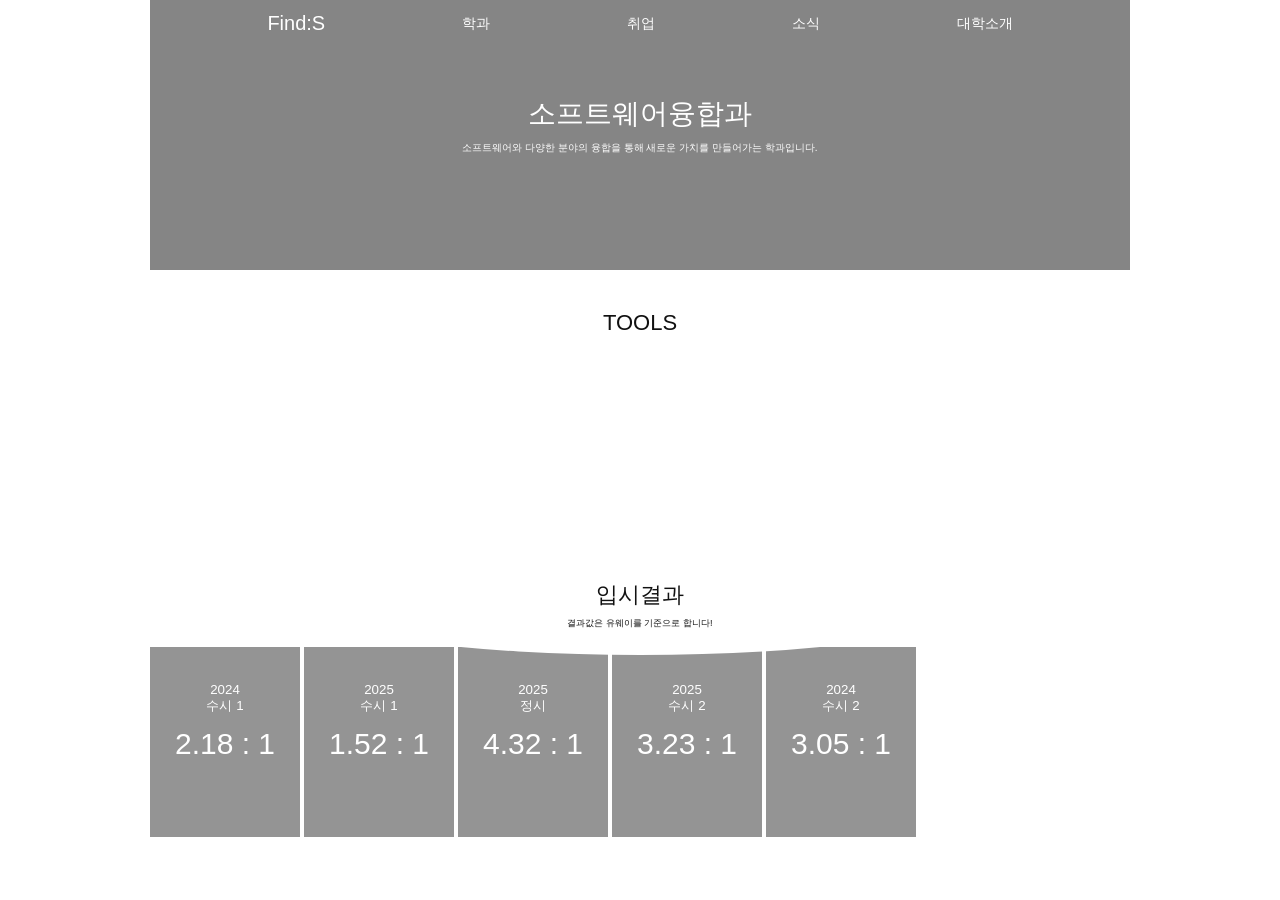
==== department-detail.html @ ff83a920 "Add files via upload" ====
<!doctype html><html lang="ko"><head><meta charset="utf-8"><meta name="viewport" content="width=device-width,initial-scale=1"><title>학과 상세 | Find:S</title><link rel="stylesheet" href="styles.css"></head><body><main class="detail-page"><section class="detail-hero software-bg"><nav class="nav"><a class="logo" href="index.html">Find:S</a><a href="departments.html">학과</a><a href="employment.html">취업</a><a href="#">소식</a><a href="#">대학소개</a></nav><div class="hero-text"><h1 id="dept-title">소프트웨어융합과</h1><p>소프트웨어와 다양한 분야의 융합을 통해 새로운 가치를 만들어가는 학과입니다.</p></div></section><section class="tools-section"><h2>TOOLS</h2><div class="tools-row"><article class="tool" style="background-image:url('https://images.unsplash.com/photo-1516979187457-637abb4f9353?auto=format&fit=crop&w=500&q=80')"><small>Write once,<br>run anywhere</small><b>JAVA</b></article><article class="tool" style="background-image:url('https://images.unsplash.com/photo-1515879218367-8466d910aaa4?auto=format&fit=crop&w=500&q=80')"><small>Life is short,<br>you need Python.</small><b>PYTHON</b></article><article class="tool" style="background-image:url('https://images.unsplash.com/photo-15176991d2b3?auto=format&fit=crop&w=500&q=80')"><small>console.log<br>"Hello, World!"</small><b>JAVASCRIPT</b></article></div></section><section class="admission-section"><div class="admission-heading"><h2>입시결과</h2><p>결과값은 유웨이를 기준으로 합니다!</p></div><div class="admission-track"><article style="background-image:url('https://images.unsplash.com/photo-1503675628430-5e0b5a3f8f5c?auto=format&fit=crop&w=500&q=80')"><small>2024<br>수시 1</small><strong>2.18 : 1</strong></article><article style="background-image:url('https://images.unsplash.com/photo-1509062522246-3755977927d7?auto=format&fit=crop&w=500&q=80')"><small>2025<br>수시 1</small><strong>1.52 : 1</strong></article><article style="background-image:url('https://images.unsplash.com/photo-1588072432836-e10032774350?auto=format&fit=crop&w=500&q=80')"><small>2025<br>정시</small><strong>4.32 : 1</strong></article><article style="background-image:url('https://images.unsplash.com/photo-1588072432836-e10032774350?auto=format&fit=crop&w=500&q=80')"><small>2025<br>수시 2</small><strong>3.23 : 1</strong></article><article style="background-image:url('https://images.unsplash.com/photo-1497633762265-9d179a990aa6?auto=format&fit=crop&w=500&q=80')"><small>2024<br>수시 2</small><strong>3.05 : 1</strong></article></div></section></main><script src="script.js"></script></body></html>
---- styles.css ----
*{box-sizing:border-box}html,body{margin:0;min-height:100%;font-family:Arial,'Noto Sans KR',sans-serif;color:#111}body{background:#fff}a{color:inherit;text-decoration:none}.home{background:#fff}.home-frame{width:min(90vw,1000px);height:min(62vw,650px);min-height:500px;margin:24px auto;background:url('https://images.unsplash.com/photo-1434030216411-0b793f4b4173?auto=format&fit=crop&w=1600&q=85') center/cover;position:relative;color:white}.home-frame:before,.detail-hero:before,.employment-hero:before{content:"";position:absolute;inset:0;background:rgba(0,0,0,.48)}.nav{position:absolute;z-index:2;top:0;left:0;width:100%;display:flex;align-items:center;justify-content:space-around;padding:12px 5%;color:white;font-size:14px}.nav .logo{font-size:20px}.home-copy,.hero-text{position:absolute;z-index:1;top:32%;width:100%;text-align:center}.home-copy h1,.hero-text h1{font-size:clamp(30px,4vw,48px);font-weight:400;margin:0 0 8px}.home-copy p,.hero-text p{font-size:15px;line-height:1.45;margin:0}.selection-page{width:min(90vw,1100px);margin:48px auto;background:#fff;min-height:406px;position:relative;overflow:hidden}.light-nav{color:#111;position:relative;justify-content:flex-start;gap:6%;padding:10px 5%}.light-nav .logo{margin-right:1%}.department-track{display:flex;gap:28px;overflow-x:auto;padding:34px 24px 20px;scrollbar-width:none}.department-track::-webkit-scrollbar{display:none}.department-card{flex:0 0 228px;text-align:center;display:block}.department-card img{width:100%;height:300px;object-fit:cover;border-radius:26px;display:block}.department-card span{display:block;font-size:28px;margin-top:8px;white-space:nowrap}.detail-page{width:min(100vw,980px);margin:0 auto}.detail-hero{height:270px;position:relative;color:#fff;background-position:center;background-size:cover}.software-bg{background-image:url('https://images.unsplash.com/photo-1515879218367-8466d910aaa4?auto=format&fit=crop&w=1400&q=85')}.hero-text{top:35%;padding:0 5%}.hero-text h1{font-size:28px}.hero-text p{font-size:10px}.tools-section{text-align:center;padding:40px 0 80px}.tools-section h2{font-size:22px;font-weight:400;margin:0 0 26px}.tools-row{display:flex;justify-content:center;gap:8px}.tool{width:105px;height:120px;background-position:center;background-size:cover;color:#fff;text-align:left;position:relative;padding:6px;font-size:9px}.tool b{position:absolute;bottom:7px;left:7px;font-weight:400}.admission-section{position:relative;padding:0 0 60px}.admission-heading{position:relative;z-index:2;background:#fff;border-radius:50%;width:65%;margin:0 auto;text-align:center;padding:18px 0 25px}.admission-heading h2{font-weight:400;margin:0;font-size:22px}.admission-heading p{font-size:9px;margin:7px 0 0}.admission-track{display:flex;gap:4px;overflow-x:auto;margin-top:-8px;scrollbar-width:none}.admission-track article{flex:0 0 150px;height:190px;background-size:cover;background-position:center;position:relative;color:white;text-align:center;padding-top:35px}.admission-track article:before{content:"";position:absolute;inset:0;background:rgba(0,0,0,.42)}.admission-track small,.admission-track strong{position:relative;display:block}.admission-track strong{font-size:30px;font-weight:300;margin-top:12px}.employment-detail{max-width:1100px;margin:0 auto}.employment-hero{height:510px;position:relative;background:url('https://images.unsplash.com/photo-1516321318423-f06f85e504b3?auto=format&fit=crop&w=1600&q=85') center/cover;color:white}.employment-hero .hero-text{top:32%}.cert-section{text-align:center;padding:32px 0 22px}.cert-section h2,.jobs-section h2{font-size:32px;font-weight:400;margin:0 0 32px}.cert-row{display:flex;justify-content:center;gap:18px}.cert-row article{width:178px}.cert-row img{width:100%;height:120px;object-fit:cover;border-radius:32px}.cert-row p{font-size:15px;margin:10px 0}.rate-section{padding:24px 0 90px;text-align:center}.rate-box{background:#e5f4ff;width:75%;margin:auto;min-height:225px;padding:35px 15px 0}.rate-box h2{font-weight:400;font-size:32px;margin:0}.rate-box p{margin:6px}.rate-number{background:#d9efff;border-radius:50%;width:310px;height:200px;margin:38px auto -10px;display:flex;align-items:center;justify-content:center;font-size:66px}.empty-note{margin-top:18px;font-size:14px}.jobs-section{text-align:center;padding:20px 0 45px}.jobs-row{display:flex;justify-content:center;gap:22px}.jobs-row article{width:190px;height:240px;border-radius:30px;overflow:hidden;position:relative;color:white}.jobs-row img{width:100%;height:100%;object-fit:cover}.jobs-row article:after{content:"";position:absolute;inset:0;background:rgba(0,0,0,.4)}.jobs-row article div{position:absolute;z-index:1;bottom:8px;padding:8px;text-align:left}.jobs-row h3{font-size:13px;font-weight:400;margin:0 0 5px}.jobs-row p{font-size:10px;line-height:1.4;margin:0}



/* Genuine mobile layout rebuild (not a scaled desktop layout) */

/* Mobile layout rebuilt from the ground up */
@media (max-width: 600px) {
  html, body { width:100%; margin:0; overflow-x:hidden; }
  body { font-size:16px; }
  .home-frame { width:100%; height:100svh; min-height:0; margin:0; background-position:58% center; }
  .nav { position:absolute; top:0; left:0; width:100%; min-height:64px; padding:0 12px; display:grid; grid-template-columns:1.2fr .65fr .65fr .65fr 1fr; align-items:center; gap:0; font-size:12px; }
  .nav { grid-template-columns:1.2fr .65fr .65fr .65fr 1fr; }
  .nav .logo { font-size:19px; white-space:nowrap; }
  .nav a:not(.logo) { text-align:center; font-size:11px; white-space:nowrap; padding:12px 2px; }
  .home-copy { top:42%; transform:translateY(-10%); padding:0 20px; }
  .home-copy h1 { font-size:clamp(32px,9vw,42px); line-height:1.15; margin-bottom:12px; }
  .home-copy p { font-size:13px; line-height:1.65; word-break:keep-all; }
  .selection-page { width:100%; min-height:100svh; margin:0; background:#fff; overflow:hidden; display:flex; flex-direction:column; }
  .light-nav { flex:0 0 60px; position:relative; color:#111; background:#fff; }
  .department-track { width:100%; flex:1; display:flex; align-items:flex-start; gap:14px; overflow-x:auto; overflow-y:hidden; padding:22px 16px 34px; scroll-snap-type:x mandatory; -webkit-overflow-scrolling:touch; }
  .department-card { flex:0 0 78vw; max-width:330px; text-align:center; scroll-snap-align:start; }
  .department-card img { width:100%; height:82vw; max-height:390px; object-fit:cover; border-radius:24px; }
  .department-card span { display:block; font-size:23px; margin-top:12px; white-space:nowrap; }
  .detail-page, .employment-detail { width:100%; max-width:none; margin:0; overflow:hidden; }
  .detail-hero { height:52svh; min-height:340px; max-height:none; background-position:center; }
  .detail-hero .nav, .employment-hero .nav { background:rgba(0,0,0,.16); }
  .hero-text { top:38%; padding:0 20px; }
  .hero-text h1 { font-size:28px; line-height:1.2; margin-bottom:10px; }
  .hero-text p { font-size:12px; line-height:1.6; word-break:keep-all; }
  .tools-section { padding:28px 0 48px; }
  .tools-section h2 { font-size:22px; margin-bottom:20px; }
  .tools-row { justify-content:flex-start; gap:12px; padding:0 16px 8px; overflow-x:auto; scroll-snap-type:x mandatory; -webkit-overflow-scrolling:touch; }
  .tool { flex:0 0 36vw; width:36vw; height:42vw; max-height:none; border-radius:10px; font-size:10px; scroll-snap-align:start; }
  .admission-section { padding:0 0 36px; }
  .admission-heading { width:82%; padding:18px 10px 22px; }
  .admission-heading h2 { font-size:23px; }
  .admission-heading p { font-size:10px; }
  .admission-track { margin-top:-12px; padding:0 12px; gap:8px; overflow-x:auto; scroll-snap-type:x mandatory; -webkit-overflow-scrolling:touch; }
  .admission-track article { flex:0 0 72vw; height:235px; padding-top:40px; scroll-snap-align:start; }
  .admission-track strong { font-size:34px; }
  .employment-hero { height:62svh; min-height:420px; max-height:none; background-position:center; }
  .cert-section { padding:30px 0 26px; }
  .cert-section h2, .jobs-section h2 { font-size:25px; margin-bottom:20px; }
  .cert-row { justify-content:flex-start; gap:12px; padding:0 16px 8px; overflow-x:auto; scroll-snap-type:x mandatory; -webkit-overflow-scrolling:touch; }
  .cert-row article { flex:0 0 42vw; width:42vw; scroll-snap-align:start; }
  .cert-row img { width:100%; height:35vw; max-height:none; border-radius:22px; object-fit:cover; }
  .cert-row p { font-size:13px; line-height:1.45; margin:9px 0; }
  .rate-section { padding:22px 0 50px; }
  .rate-box { width:calc(100% - 32px); min-height:180px; padding:24px 12px 0; }
  .rate-box h2 { font-size:26px; }
  .rate-box p { font-size:12px; }
  .rate-number { width:72vw; height:48vw; max-width:340px; max-height:none; margin:24px auto -8px; font-size:54px; }
  .empty-note { font-size:13px; margin-top:18px; }
  .jobs-section { padding:18px 0 38px; }
  .jobs-row { justify-content:flex-start; gap:12px; padding:0 16px 8px; overflow-x:auto; scroll-snap-type:x mandatory; -webkit-overflow-scrolling:touch; }
  .jobs-row article { flex:0 0 72vw; width:72vw; height:300px; border-radius:24px; scroll-snap-align:start; }
  .jobs-row article div { bottom:0; padding:14px; }
  .jobs-row h3 { font-size:15px; }
  .jobs-row p { font-size:12px; line-height:1.55; }
}
@media (max-width: 360px) {
  .nav { padding:0 9px; }
  .nav .logo { font-size:17px; }
  .nav a:not(.logo) { font-size:10px; }
  .department-card { flex-basis:82vw; }
  .department-card img { height:88vw; }
  .tool { flex-basis:39vw; width:39vw; height:46vw; }
  .jobs-row article { flex-basis:78vw; }
}
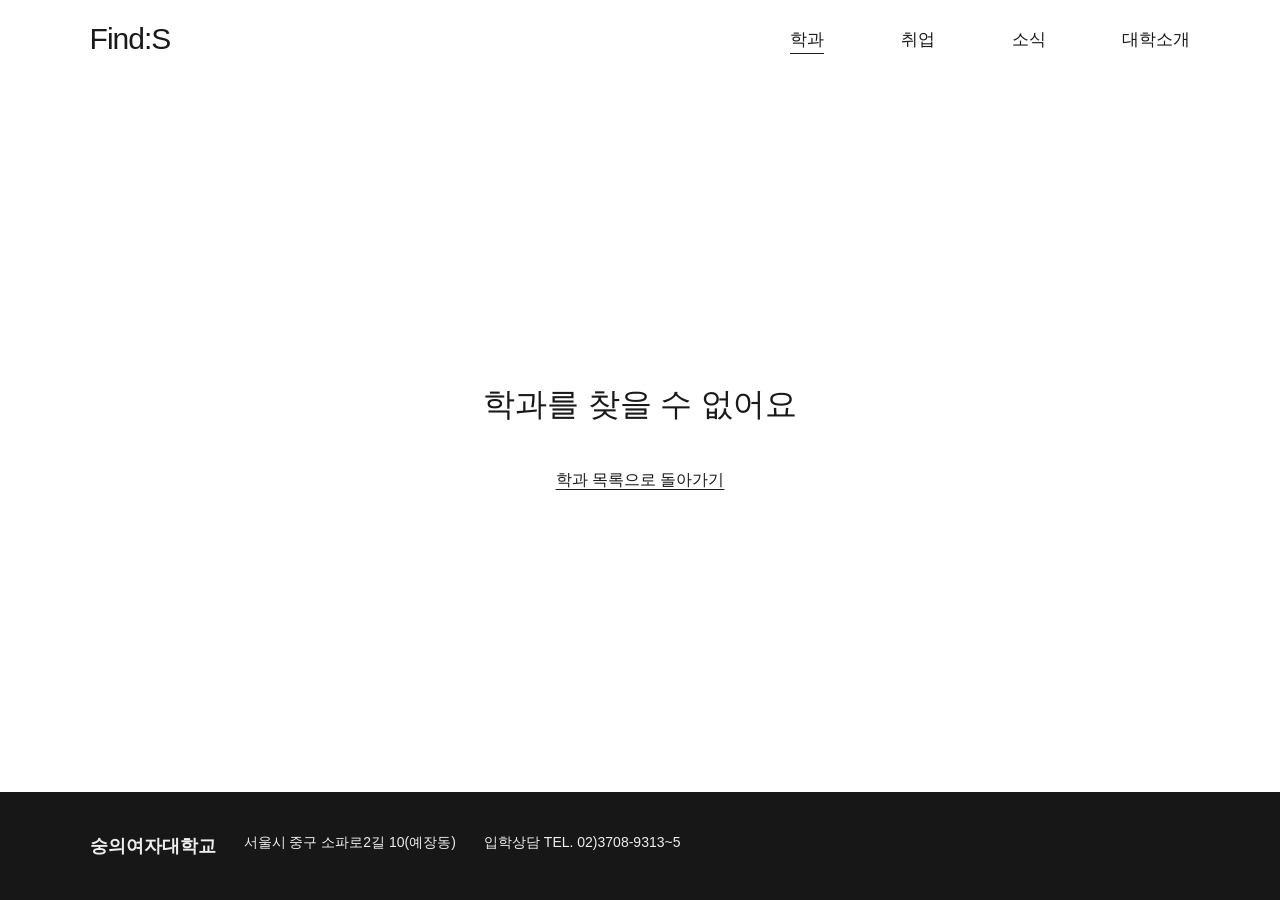
==== commit 04503e67: "Add files via upload" ====
--- a/department-detail.html
+++ b/department-detail.html
@@ -1 +1,16 @@
-<!doctype html><html lang="ko"><head><meta charset="utf-8"><meta name="viewport" content="width=device-width,initial-scale=1"><title>학과 상세 | Find:S</title><link rel="stylesheet" href="styles.css"></head><body><main class="detail-page"><section class="detail-hero software-bg"><nav class="nav"><a class="logo" href="index.html">Find:S</a><a href="departments.html">학과</a><a href="employment.html">취업</a><a href="#">소식</a><a href="#">대학소개</a></nav><div class="hero-text"><h1 id="dept-title">소프트웨어융합과</h1><p>소프트웨어와 다양한 분야의 융합을 통해 새로운 가치를 만들어가는 학과입니다.</p></div></section><section class="tools-section"><h2>TOOLS</h2><div class="tools-row"><article class="tool" style="background-image:url('https://images.unsplash.com/photo-1516979187457-637abb4f9353?auto=format&fit=crop&w=500&q=80')"><small>Write once,<br>run anywhere</small><b>JAVA</b></article><article class="tool" style="background-image:url('https://images.unsplash.com/photo-1515879218367-8466d910aaa4?auto=format&fit=crop&w=500&q=80')"><small>Life is short,<br>you need Python.</small><b>PYTHON</b></article><article class="tool" style="background-image:url('https://images.unsplash.com/photo-15176991d2b3?auto=format&fit=crop&w=500&q=80')"><small>console.log<br>"Hello, World!"</small><b>JAVASCRIPT</b></article></div></section><section class="admission-section"><div class="admission-heading"><h2>입시결과</h2><p>결과값은 유웨이를 기준으로 합니다!</p></div><div class="admission-track"><article style="background-image:url('https://images.unsplash.com/photo-1503675628430-5e0b5a3f8f5c?auto=format&fit=crop&w=500&q=80')"><small>2024<br>수시 1</small><strong>2.18 : 1</strong></article><article style="background-image:url('https://images.unsplash.com/photo-1509062522246-3755977927d7?auto=format&fit=crop&w=500&q=80')"><small>2025<br>수시 1</small><strong>1.52 : 1</strong></article><article style="background-image:url('https://images.unsplash.com/photo-1588072432836-e10032774350?auto=format&fit=crop&w=500&q=80')"><small>2025<br>정시</small><strong>4.32 : 1</strong></article><article style="background-image:url('https://images.unsplash.com/photo-1588072432836-e10032774350?auto=format&fit=crop&w=500&q=80')"><small>2025<br>수시 2</small><strong>3.23 : 1</strong></article><article style="background-image:url('https://images.unsplash.com/photo-1497633762265-9d179a990aa6?auto=format&fit=crop&w=500&q=80')"><small>2024<br>수시 2</small><strong>3.05 : 1</strong></article></div></section></main><script src="script.js"></script></body></html>
+<!doctype html>
+<html lang="ko">
+<head>
+  <meta charset="utf-8">
+  <meta name="viewport" content="width=device-width, initial-scale=1">
+  <meta name="description" content="숭의여자대학교 학과 상세 정보">
+  <title>학과 상세 | Find:S</title>
+  <link rel="stylesheet" href="style.css">
+</head>
+<body data-page="department-detail">
+  <div id="app"></div>
+  <noscript>이 사이트는 JavaScript가 필요합니다. 브라우저에서 JavaScript를 켜 주세요.</noscript>
+  <script src="data.js"></script>
+  <script src="app.js"></script>
+</body>
+</html>
--- a/style.css
+++ b/style.css
@@ -0,0 +1,733 @@
+/* ==========================================================================
+   Find:S 스타일시트
+   목차
+   1. 변수 / 이미지 경로   2. 기본 설정        3. 상단 바(헤더)
+   4. 히어로             5. 공통 본문         6. 학과 상세 (TOOLS · 입시결과)
+   7. 학과 선택 카드      8. 취업 상세         9. 푸터
+   10. 대학소개          11. 빈 페이지·안내   12. 이미지 없음 표시
+   13. 모바일 (760px 이하)
+   ========================================================================== */
+
+
+/* 1. 변수 / 이미지 경로 -------------------------------------------------- */
+:root {
+  /* 색상 */
+  --color-text: #191919;
+  --color-dark: #171717;
+  --color-white: #fff;
+  --color-muted: #666;
+  --color-bg-soft: #f5f5f3;
+
+  /* 입시결과 카드 배경 이미지 (이 파일 기준 경로) */
+  --admission-img-1: url("assets/common/admission-1.jpg");
+  --admission-img-2: url("assets/common/admission-2.jpg");
+  --admission-img-3: url("assets/common/admission-3.jpg");
+  --admission-img-4: url("assets/common/admission-4.jpg");
+  --admission-img-5: url("assets/common/admission-5.jpg");
+}
+
+
+/* 2. 기본 설정 ----------------------------------------------------------- */
+* {
+  box-sizing: border-box;
+}
+
+html {
+  scroll-behavior: smooth;
+}
+
+body {
+  margin: 0;
+  font-family: Arial, "Noto Sans KR", sans-serif;
+  color: var(--color-text);
+  background: var(--color-white);
+}
+
+a {
+  color: inherit;
+  text-decoration: none;
+}
+
+:focus-visible {
+  outline: 2px solid currentColor;
+  outline-offset: 3px;
+}
+
+
+/* 3. 상단 바(헤더) ------------------------------------------------------- */
+.topbar {
+  height: 78px;
+  position: absolute;
+  z-index: 5;
+  top: 0;
+  left: 0;
+  width: 100%;
+  display: flex;
+  align-items: center;
+  justify-content: space-between;
+  padding: 0 7%;
+  color: var(--color-white);
+}
+
+/* 흰 배경 페이지(학과 선택, 소식 등)에서는 어두운 글자색 */
+.topbar.dark {
+  color: var(--color-text);
+}
+
+.logo {
+  font-size: 30px;
+  font-weight: 400;
+  letter-spacing: -1px;
+}
+
+.topbar nav {
+  display: flex;
+  gap: clamp(24px, 6vw, 100px);
+  font-size: 17px;
+}
+
+.topbar nav a {
+  transition: opacity 0.2s;
+}
+
+.topbar nav a:hover {
+  opacity: 0.65;
+}
+
+/* 현재 페이지 표시 */
+.topbar nav a[aria-current="page"] {
+  text-decoration: underline;
+  text-underline-offset: 8px;
+}
+
+.menu {
+  display: none;
+  background: none;
+  border: 0;
+  color: inherit;
+  font-size: 24px;
+  cursor: pointer;
+}
+
+
+/* 4. 히어로 -------------------------------------------------------------- */
+.hero {
+  height: min(100vh, 760px);
+  min-height: 540px;
+  background-color: #555; /* 이미지가 없을 때 보이는 색 */
+  background-size: cover;
+  background-position: center;
+  position: relative;
+  color: var(--color-white);
+  display: flex;
+  align-items: center;
+  justify-content: center;
+  text-align: center;
+}
+
+.hero-copy {
+  padding: 80px 24px 0;
+  max-width: 950px;
+}
+
+.hero-copy h1 {
+  font-size: clamp(36px, 5vw, 64px);
+  font-weight: 400;
+  letter-spacing: -2px;
+  margin: 0 0 14px;
+}
+
+.hero-copy p {
+  font-size: clamp(15px, 1.7vw, 22px);
+  line-height: 1.65;
+  margin: 0;
+  white-space: pre-line; /* 소개 문구의 \n 줄바꿈 반영 */
+}
+
+.home-hero {
+  height: 100vh;
+  min-height: 620px;
+}
+
+
+/* 5. 공통 본문 ----------------------------------------------------------- */
+.content {
+  max-width: 1200px;
+  margin: 0 auto;
+  padding: 70px 28px 100px;
+}
+
+.section {
+  text-align: center;
+  margin: 0 auto 110px;
+}
+
+.section h2 {
+  font-size: 34px;
+  font-weight: 500;
+  margin: 0 0 15px;
+}
+
+
+/* 6. 학과 상세 (TOOLS · 입시결과) ---------------------------------------- */
+.tools h2 {
+  letter-spacing: 4px;
+}
+
+.tool-grid {
+  display: grid;
+  grid-template-columns: repeat(3, minmax(0, 1fr));
+  gap: 18px;
+  max-width: 760px;
+  margin: 55px auto 25px;
+}
+
+.tool-card {
+  height: 230px;
+  position: relative;
+  overflow: hidden;
+  border-radius: 2px;
+  color: var(--color-white);
+  text-align: left;
+  background: #777;
+}
+
+.tool-card img {
+  width: 100%;
+  height: 100%;
+  object-fit: cover;
+  filter: brightness(0.72);
+}
+
+.tool-card span {
+  position: absolute;
+  bottom: 18px;
+  left: 18px;
+  font-size: 19px;
+}
+
+.tagline {
+  color: var(--color-muted);
+  font-size: 14px;
+  letter-spacing: 0.5px;
+}
+
+.admission {
+  background: var(--color-bg-soft);
+  padding: 55px 25px 65px;
+  max-width: none;
+  margin: 0 calc((1200px - 100vw) / 2) 0;
+  padding-left: max(25px, calc((100vw - 1140px) / 2));
+  padding-right: max(25px, calc((100vw - 1140px) / 2));
+}
+
+.admission > p {
+  color: #777;
+  margin: 0 0 36px;
+}
+
+.admission-track {
+  display: grid;
+  grid-template-columns: repeat(5, 1fr);
+  gap: 10px;
+}
+
+.admission-card {
+  min-height: 210px;
+  display: flex;
+  flex-direction: column;
+  justify-content: center;
+  align-items: center;
+  gap: 20px;
+  color: var(--color-white);
+  background-color: #555; /* 이미지가 없을 때 보이는 색 */
+  background-image: linear-gradient(#0006, #0008), var(--admission-img-1);
+  background-size: cover;
+  background-position: center;
+  border-radius: 4px;
+  padding: 18px;
+}
+
+.admission-card:nth-child(2) { background-image: linear-gradient(#0006, #0008), var(--admission-img-2); }
+.admission-card:nth-child(3) { background-image: linear-gradient(#0006, #0008), var(--admission-img-3); }
+.admission-card:nth-child(4) { background-image: linear-gradient(#0006, #0008), var(--admission-img-4); }
+.admission-card:nth-child(5) { background-image: linear-gradient(#0006, #0008), var(--admission-img-5); }
+
+.admission-card small {
+  font-size: 14px;
+}
+
+.admission-card strong {
+  font-size: clamp(22px, 3vw, 36px);
+  font-weight: 400;
+}
+
+
+/* 7. 학과 선택 카드 ------------------------------------------------------ */
+.selection {
+  min-height: calc(100vh - 100px);
+  padding: 145px 6% 100px;
+}
+
+.selection-title {
+  text-align: center;
+  margin-bottom: 60px;
+}
+
+.selection-title p {
+  font-size: 12px;
+  letter-spacing: 4px;
+  color: #888;
+}
+
+.selection-title h1 {
+  font-size: 38px;
+  font-weight: 400;
+}
+
+.carousel-wrap {
+  position: relative;
+  display: flex;
+  align-items: center;
+  gap: 16px;
+}
+
+.department-track {
+  display: flex;
+  gap: 22px;
+  overflow-x: auto;
+  scroll-snap-type: x mandatory;
+  scrollbar-width: none;
+  padding: 8px 4px 24px;
+  width: 100%;
+}
+
+.department-track::-webkit-scrollbar {
+  display: none;
+}
+
+.dept-card {
+  flex: 0 0 clamp(180px, 22vw, 260px);
+  height: 440px;
+  position: relative;
+  border-radius: 24px;
+  overflow: hidden;
+  scroll-snap-align: start;
+  background: #ddd;
+}
+
+.dept-card img {
+  width: 100%;
+  height: 100%;
+  object-fit: cover;
+  transition: transform 0.5s;
+}
+
+.dept-card:hover img {
+  transform: scale(1.05);
+}
+
+.dept-card::after {
+  content: "";
+  position: absolute;
+  inset: 40% 0 0;
+  background: linear-gradient(transparent, #0009);
+}
+
+.dept-card span {
+  position: absolute;
+  bottom: 26px;
+  left: 18px;
+  right: 18px;
+  color: var(--color-white);
+  font-size: 23px;
+  z-index: 1;
+  text-align: center;
+}
+
+/* 데이터가 아직 없는 학과 ("준비 중") */
+.dept-card.is-soon {
+  cursor: default;
+}
+
+.dept-card.is-soon img {
+  filter: grayscale(1) brightness(0.8);
+}
+
+.dept-card.is-soon:hover img {
+  transform: none;
+}
+
+.dept-card .soon-badge {
+  position: absolute;
+  top: 16px;
+  right: 16px;
+  bottom: auto;
+  left: auto;
+  padding: 5px 12px;
+  border-radius: 99px;
+  background: rgb(0 0 0 / 0.65);
+  font-size: 13px;
+}
+
+.arrow {
+  border: 0;
+  background: var(--color-dark);
+  color: var(--color-white);
+  border-radius: 50%;
+  width: 42px;
+  height: 42px;
+  font-size: 28px;
+  flex: 0 0 42px;
+  cursor: pointer;
+}
+
+
+/* 8. 취업 상세 ----------------------------------------------------------- */
+.mini-cards {
+  display: grid;
+  grid-template-columns: repeat(3, 1fr);
+  gap: 24px;
+  max-width: 850px;
+  margin: 42px auto 0;
+}
+
+.mini-card {
+  height: 130px;
+  border-radius: 20px;
+  background: #f1f1ef;
+  display: grid;
+  place-items: center;
+  font-size: 18px;
+  padding: 15px;
+}
+
+.employment-detail .section {
+  margin-bottom: 90px;
+}
+
+.rate {
+  text-align: center;
+  padding: 55px 20px 70px;
+  margin: 0 auto 90px;
+  background: #f7f7f5;
+  border-radius: 48% 48% 0 0 / 12% 12% 0 0;
+}
+
+.rate p {
+  color: #777;
+}
+
+.rate h3 {
+  font-weight: 400;
+}
+
+.rate strong {
+  display: block;
+  font-size: clamp(56px, 9vw, 100px);
+  font-weight: 300;
+  margin: 25px 0;
+}
+
+.job-grid {
+  display: grid;
+  grid-template-columns: repeat(3, 1fr);
+  gap: 26px;
+  margin-top: 45px;
+}
+
+.job-card {
+  border-radius: 18px;
+  overflow: hidden;
+  background: #f4f4f2;
+  text-align: left;
+}
+
+.job-card img {
+  width: 100%;
+  height: 210px;
+  object-fit: cover;
+}
+
+.job-card div {
+  padding: 22px;
+}
+
+.job-card h3 {
+  font-size: 21px;
+  margin: 0 0 12px;
+}
+
+.job-card p {
+  line-height: 1.7;
+  color: var(--color-muted);
+  margin: 0;
+  font-size: 15px;
+}
+
+
+/* 9. 푸터 ---------------------------------------------------------------- */
+footer {
+  background: var(--color-dark);
+  color: #eee;
+  padding: 42px 7%;
+  display: flex;
+  gap: 28px;
+  flex-wrap: wrap;
+  font-size: 14px;
+}
+
+footer strong {
+  font-size: 18px;
+}
+
+
+/* 10. 대학소개 ----------------------------------------------------------- */
+.about-photo {
+  max-width: 1100px;
+  margin: 80px auto;
+}
+
+.about-photo img {
+  width: 100%;
+  max-height: 470px;
+  min-height: 220px;
+  object-fit: cover;
+}
+
+.about-copy {
+  max-width: 850px;
+  margin: 0 auto 100px;
+  text-align: center;
+  line-height: 2;
+  font-size: 17px;
+  color: #555;
+  padding: 0 25px;
+}
+
+
+/* 11. 빈 페이지·안내 (소식, 준비 중, 학과 없음) -------------------------- */
+/* 푸터가 화면 맨 아래에 오도록 이 페이지들만 세로 배치 */
+body.is-empty-page #app {
+  min-height: 100vh;
+  display: flex;
+  flex-direction: column;
+}
+
+.empty {
+  flex: 1;
+  min-height: 420px;
+  display: flex;
+  flex-direction: column;
+  align-items: center;
+  justify-content: center;
+  gap: 22px;
+  padding: 120px 24px 60px;
+  text-align: center;
+}
+
+.empty h1 {
+  font-size: 32px;
+  font-weight: 400;
+}
+
+.empty a {
+  text-decoration: underline;
+  text-underline-offset: 4px;
+}
+
+
+/* 12. 이미지 없음 표시 --------------------------------------------------- */
+/* 이미지 파일이 없으면 app.js가 이 클래스를 붙이고 회색 기본 이미지로 바꿉니다 */
+img.img-missing {
+  background: #bbb;
+}
+
+
+/* 13. 모바일 (760px 이하) ------------------------------------------------ */
+@media (max-width: 760px) {
+  .topbar {
+    height: 64px;
+    padding: 0 22px;
+  }
+
+  .logo {
+    font-size: 24px;
+  }
+
+  .menu {
+    display: block;
+  }
+
+  .topbar nav {
+    display: none;
+    position: absolute;
+    top: 64px;
+    left: 0;
+    width: 100%;
+    padding: 20px 24px;
+    background: var(--color-dark);
+    color: var(--color-white);
+    flex-direction: column;
+    gap: 18px;
+  }
+
+  .topbar nav.open {
+    display: flex;
+  }
+
+  .hero {
+    min-height: 520px;
+    height: 75vh;
+  }
+
+  .home-hero {
+    height: 100svh;
+  }
+
+  .hero-copy h1 {
+    font-size: 38px;
+  }
+
+  .hero-copy p {
+    font-size: 15px;
+  }
+
+  .content {
+    padding: 55px 18px 70px;
+  }
+
+  .section {
+    margin-bottom: 75px;
+  }
+
+  .section h2 {
+    font-size: 27px;
+  }
+
+  .tool-grid {
+    gap: 9px;
+    margin-top: 35px;
+  }
+
+  .tool-card {
+    height: 170px;
+  }
+
+  .tool-card span {
+    font-size: 14px;
+    left: 10px;
+    bottom: 12px;
+  }
+
+  .tagline {
+    line-height: 2;
+  }
+
+  .admission {
+    margin: 0 -18px;
+    padding: 42px 18px;
+  }
+
+  .admission-track {
+    display: flex;
+    overflow-x: auto;
+    scroll-snap-type: x mandatory;
+  }
+
+  .admission-card {
+    flex: 0 0 72%;
+    min-height: 190px;
+    scroll-snap-align: center;
+  }
+
+  .selection {
+    padding: 110px 18px 65px;
+  }
+
+  .selection-title {
+    margin-bottom: 34px;
+  }
+
+  .selection-title h1 {
+    font-size: 30px;
+  }
+
+  .dept-card {
+    flex-basis: 72vw;
+    height: 390px;
+  }
+
+  .carousel-wrap {
+    gap: 8px;
+  }
+
+  .arrow {
+    width: 34px;
+    height: 34px;
+    flex-basis: 34px;
+    font-size: 22px;
+  }
+
+  .mini-cards {
+    gap: 8px;
+    margin-top: 28px;
+  }
+
+  .mini-card {
+    height: 110px;
+    font-size: 14px;
+    border-radius: 14px;
+  }
+
+  .rate {
+    padding: 42px 12px 50px;
+    margin-bottom: 70px;
+  }
+
+  .job-grid {
+    grid-template-columns: 1fr;
+    gap: 18px;
+  }
+
+  .job-card {
+    display: grid;
+    grid-template-columns: 38% 1fr;
+  }
+
+  .job-card img {
+    height: 100%;
+    min-height: 160px;
+  }
+
+  .job-card div {
+    padding: 16px;
+  }
+
+  .job-card h3 {
+    font-size: 17px;
+  }
+
+  .job-card p {
+    font-size: 13px;
+  }
+
+  .about-photo {
+    margin: 50px 18px;
+  }
+
+  .about-copy {
+    font-size: 15px;
+    margin-bottom: 65px;
+  }
+
+  footer {
+    padding: 32px 22px;
+    gap: 12px;
+    flex-direction: column;
+  }
+
+  .empty h1 {
+    font-size: 24px;
+  }
+}
